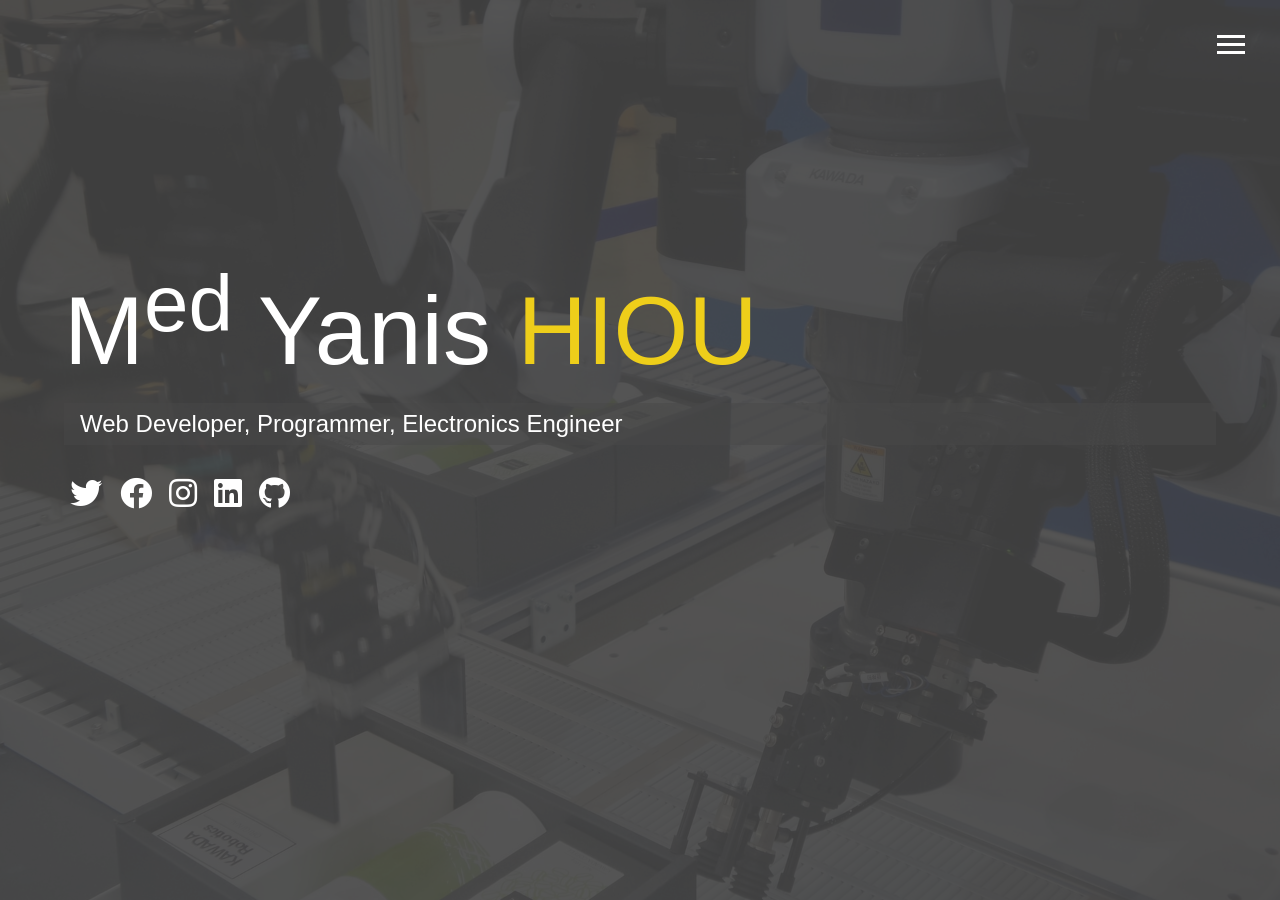
==== index.html @ 88cc2c37 "Add files via upload" ====
<!DOCTYPE html>
<html lang="en">

<head>
  <meta charset="UTF-8">
  <meta name="viewport" content="width=device-width, initial-scale=1.0">
  <meta http-equiv="X-UA-Compatible" content="ie=edge">
  <link rel="stylesheet" href="https://use.fontawesome.com/releases/v5.2.0/css/all.css" integrity="sha384-hWVjflwFxL6sNzntih27bfxkr27PmbbK/iSvJ+a4+0owXq79v+lsFkW54bOGbiDQ"
    crossorigin="anonymous">

  <link rel="stylesheet" href="css/main.css">
  <title>Welcome To My Portfolio</title>
</head>

<body id="bg-img">
  <header>
    <div class="menu-btn">
      <div class="btn-line"></div>
      <div class="btn-line"></div>
      <div class="btn-line"></div>
    </div>

    <nav class="menu">
      <div class="menu-branding">
        <div class="portrait">
        </div>
      </div>
      <ul class="menu-nav">
        <li class="nav-item current">
          <a href="index.html" class="nav-link">
            Home
          </a>
        </li>
        <li class="nav-item">
          <a href="about.html" class="nav-link">
            About Me
          </a>
        </li>
        <li class="nav-item">
          <a href="contact.html" class="nav-link">
            How To Reach Me
          </a>
        </li>
      </ul>
    </nav>
  </header>

  <main id="home">
      <h1 class="lg-heading">
        M<sup>ed</sup> Yanis
        <span class="text-secondary">HIOU</span>
      </h1>
      <h2 class="sm-heading">
        Web Developer, Programmer, Electronics Engineer
      </h2>
    <div class="icons">
      <a href="https://www.twitter.com/MedYanis_HIOU" target="_blank">
        <i class="fab fa-twitter fa-2x"></i>
      </a>
      <a href="https://www.facebook.com/MedYanis.HIOU/" target="_blank">
        <i class="fab fa-facebook fa-2x"></i>
      </a>
      <a href="https://www.instagram.com/MedYanis_HIOU/" target="_blank">
        <i class="fab fa-instagram fa-2x"></i>
      </a>
      <a href="https://www.linkedin.com/in/mohamed-yanis-hiou-94678a19b/" target="_blank">
        <i class="fab fa-linkedin fa-2x"></i>
      </a>
      <a href="https://github.com/mohamedyanis" target="_blank">
        <i class="fab fa-github fa-2x"></i>
      </a>
    </div>
  </main>

  <script src="js/main.js"></script>
</body>

</html>
---- css/main.css ----
.menu-btn {
  position: absolute;
  z-index: 3;
  right: 35px;
  top: 35px;
  cursor: pointer;
  transition: all 0.5s ease-out; }
  .menu-btn .btn-line {
    width: 28px;
    height: 3px;
    margin: 0 0 5px 0;
    background: #fff;
    transition: all 0.5s ease-out; }
  .menu-btn.close {
    transform: rotate(180deg); }
    .menu-btn.close .btn-line:nth-child(1) {
      transform: rotate(45deg) translate(5px, 5px); }
    .menu-btn.close .btn-line:nth-child(2) {
      opacity: 0; }
    .menu-btn.close .btn-line:nth-child(3) {
      transform: rotate(-45deg) translate(7px, -6px); }

.menu {
  position: fixed;
  top: 0;
  width: 100%;
  opacity: 0.9;
  visibility: hidden; }
  .menu.show {
    visibility: visible; }
  .menu-branding, .menu-nav {
    display: flex;
    flex-flow: column wrap;
    align-items: center;
    justify-content: center;
    float: left;
    width: 50%;
    height: 100vh;
    overflow: hidden; }
  .menu-nav {
    margin: 0;
    padding: 0;
    background: #373737;   /*#373737;*/
    list-style: none;
    transform: translate3d(0, -100%, 0);
    transition: all 0.5s ease-out; }
    .menu-nav.show {
      transform: translate3d(0, 0, 0); }
  .menu-branding {
    background: #444;     /*#444;*/
    transform: translate3d(0, 100%, 0);
    transition: all 0.5s ease-out; }
    .menu-branding.show {
      transform: translate3d(0, 0, 0); }
    .menu-branding .portrait {
      width: 250px;
      height: 250px;
      background: url("../img/portrait.jpg");
      border-radius: 50%;
      border: solid 3px #eece1a; }
  .menu .nav-item {
    transform: translate3d(600px, 0, 0);
    transition: all 0.5s ease-out; }
    .menu .nav-item.show {
      transform: translate3d(0, 0, 0); }
    .menu .nav-item.current > a {
      color: #eece1a; }
  .menu .nav-link {
    display: inline-block;
    position: relative;
    font-size: 30px;
    text-transform: uppercase;
    padding: 1rem 0;
    font-weight: 300;
    color: #fff;
    text-decoration: none;
    transition: all 0.5s ease-out; }
    .menu .nav-link:hover {
      color: chartreuse;
        transform: scale(1.25)
}

.nav-item:nth-child(1) {
  transition-delay: 0.1s; }

.nav-item:nth-child(2) {
  transition-delay: 0.2s; }

.nav-item:nth-child(3) {
  transition-delay: 0.3s; }

.nav-item:nth-child(4) {
  transition-delay: 0.4s; }

* {
  box-sizing: border-box; }

body {
  background: #444;
  color: #fff;
  height: 100%;
  margin: 0;
  font-family: 'Segoe UI', Tahoma, Geneva, Verdana, sans-serif;
  line-height: 1.5; }
  body#bg-img {
    background: url(../img/background.jpg);
    background-attachment: fixed;
    background-size: cover; }
    body#bg-img:after {
      content: '';
      position: absolute;
      top: 0;
      right: 0;
      width: 100%;
      height: 100%;
      z-index: -1;
      background: rgba(68, 68, 68, 0.9); }

h1,
h2,
h3 {
  margin: 0;
  font-weight: 350; }
  h1.lg-heading,
  h2.lg-heading,
  h3.lg-heading {
  font-size: 6rem; }
  h1.sm-heading,
  h2.sm-heading,
  h3.sm-heading {
    margin-bottom: 2rem;
    padding: 0.2rem 1rem;
    background: rgba(73, 73, 73, 0.5); }

a {
  color: #fff;
  text-decoration: none; }

header {
  position: fixed;
  z-index: 2;
  width: 100%; }

.text-secondary {
  color: #eece1a; }

main {
  padding: 4rem;
  min-height: calc(100vh - 60px); }
  main .icons {
    margin-top: 1rem; }
    main .icons a {
      padding: 0.4rem; }
      main .icons a:hover {
        color: #eece1a;
        transition: all 0.5s ease-out; }
  main#home {
    overflow: hidden; }
    main#home h1 {
      margin-top: 20vh; }

.about-info {
  display: grid;
  grid-gap: 30px;
  grid-template-areas: 'bioimage bio bio' 'job1 job2 job3';
  grid-template-columns: repeat(3, 1fr); }
  .about-info .bio-image {
    grid-area: bioimage;
    margin: auto;
    border-radius: 50%;
    border: #eece1a 3px solid; }
  .about-info .bio {
    grid-area: bio;
    font-size: 1.5rem; }
  .about-info .job-1 {
    grid-area: job1; }
  .about-info .job-2 {
    grid-area: job2; }
  .about-info .job-3 {
    grid-area: job3; }
  .about-info .job {
    background: #515151;
    padding: 0.5rem;
    border-bottom: #eece1a 5px solid; }

.projects {
  display: grid;
  grid-gap: 0.7rem;
  grid-template-columns: repeat(3, 1fr); }
  .projects img {
    width: 100%;
    border: 3px #fff solid; }
    .projects img:hover {
      opacity: 0.5;
      border-color: #eece1a;
      transition: all 0.5s ease-out; }

.boxes {
  display: flex;
  flex-wrap: wrap;
  justify-content: space-evenly;
  align-items: center;
  margin-top: 1rem; }
  .boxes div {
    font-size: 2rem;
    border: 3px #fff solid;
    padding: 1.5rem 2.5rem;
    margin-bottom: 3rem;
    transition: all 0.5s ease-out; }
    .boxes div:hover {
      padding: 0.5rem 1.5rem;
      background: #eece1a;
      color: #000; }
      .boxes div:hover span {
        color: #000; }

.btn, .btn-dark, .btn-light {
  display: block;
  padding: 0.5rem 1rem;
  border: 0;
  margin-bottom: 0.3rem; }
  .btn:hover, .btn-dark:hover, .btn-light:hover {
    background: #eece1a;
    color: #000; }

.btn-dark {
  background: black;
  color: #fff; }

.btn-light {
  background: #c4c4c4;
  color: #333; }

#main-footer {
  text-align: center;
  padding: 1rem;
  background: #2b2b2b;
  color: #fff;
  height: 60px; }

@media screen and (min-width: 1171px) {
  .projects {
    grid-template-columns: repeat(4, 1fr); } }

@media screen and (min-width: 769px) and (max-width: 1170px) {
  .projects {
    grid-template-columns: repeat(3, 1fr); } }

@media screen and (max-width: 768px) {
  main {
    align-items: center;
    text-align: center; }
    main .lg-heading {
      line-height: 1;
      margin-bottom: 1rem; }
  ul.menu-nav,
  div.menu-branding {
    float: none;
    width: 100%;
    min-height: 0; }
    ul.menu-nav.show,
    div.menu-branding.show {
      transform: translate3d(0, 0, 0); }
  .menu-nav {
    height: 75vh;
    transform: translate3d(-100%, 0, 0);
    font-size: 24px; }
  .menu-branding {
    height: 25vh;
    transform: translate3d(100%, 0, 0); }
    .menu-branding .portrait {
      background: url("../img/portrait_small.jpg");
      width: 114px;
      height: 115px; }
  .about-info {
    grid-template-areas: 'bioimage' 'bio' 'job1' 'job2' 'job3';
    grid-template-columns: 1fr; }
  .projects {
    grid-template-columns: repeat(2, 1fr); } }

@media screen and (max-width: 500px) {
  main {
    padding: 2rem; }
    main #home h1 {
      margin-top: 10vh; }
    main .lg-heading {
      margin-top: 1rem;
      font-size: 5rem; }
  .projects {
    grid-template-columns: 1fr; } }
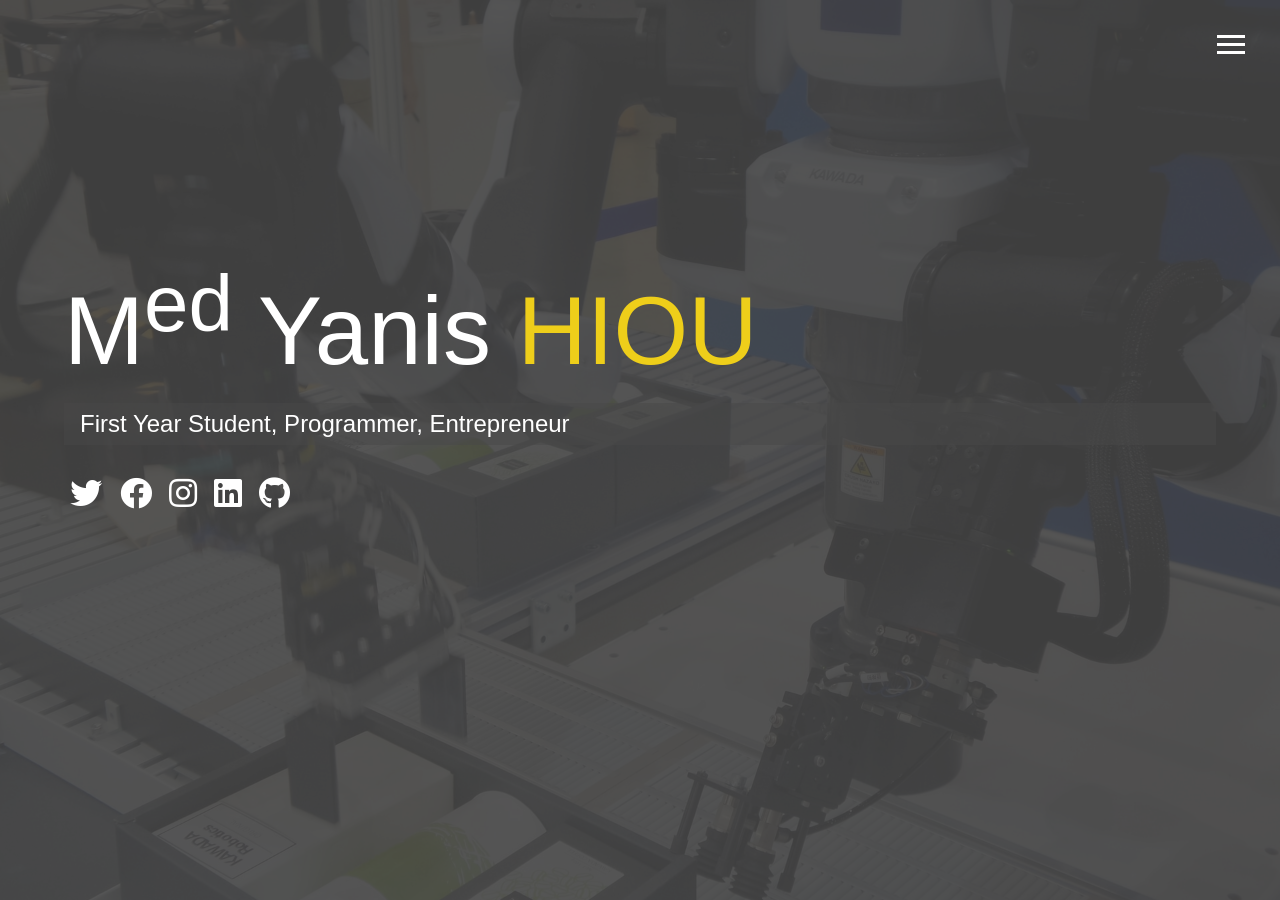
==== commit 52d22f89: "Update index.html" ====
--- a/index.html
+++ b/index.html
@@ -51,7 +51,7 @@
         <span class="text-secondary">HIOU</span>
       </h1>
       <h2 class="sm-heading">
-        Web Developer, Programmer, Electronics Engineer
+        First Year Student, Programmer, Entrepreneur
       </h2>
     <div class="icons">
       <a href="https://www.twitter.com/MedYanis_HIOU" target="_blank">
@@ -63,7 +63,7 @@
       <a href="https://www.instagram.com/MedYanis_HIOU/" target="_blank">
         <i class="fab fa-instagram fa-2x"></i>
       </a>
-      <a href="https://www.linkedin.com/in/mohamed-yanis-hiou-94678a19b/" target="_blank">
+      <a href="https://www.linkedin.com/in/medyanis-hiou/" target="_blank">
         <i class="fab fa-linkedin fa-2x"></i>
       </a>
       <a href="https://github.com/mohamedyanis" target="_blank">
@@ -75,4 +75,4 @@
   <script src="js/main.js"></script>
 </body>
 
-</html>+</html>
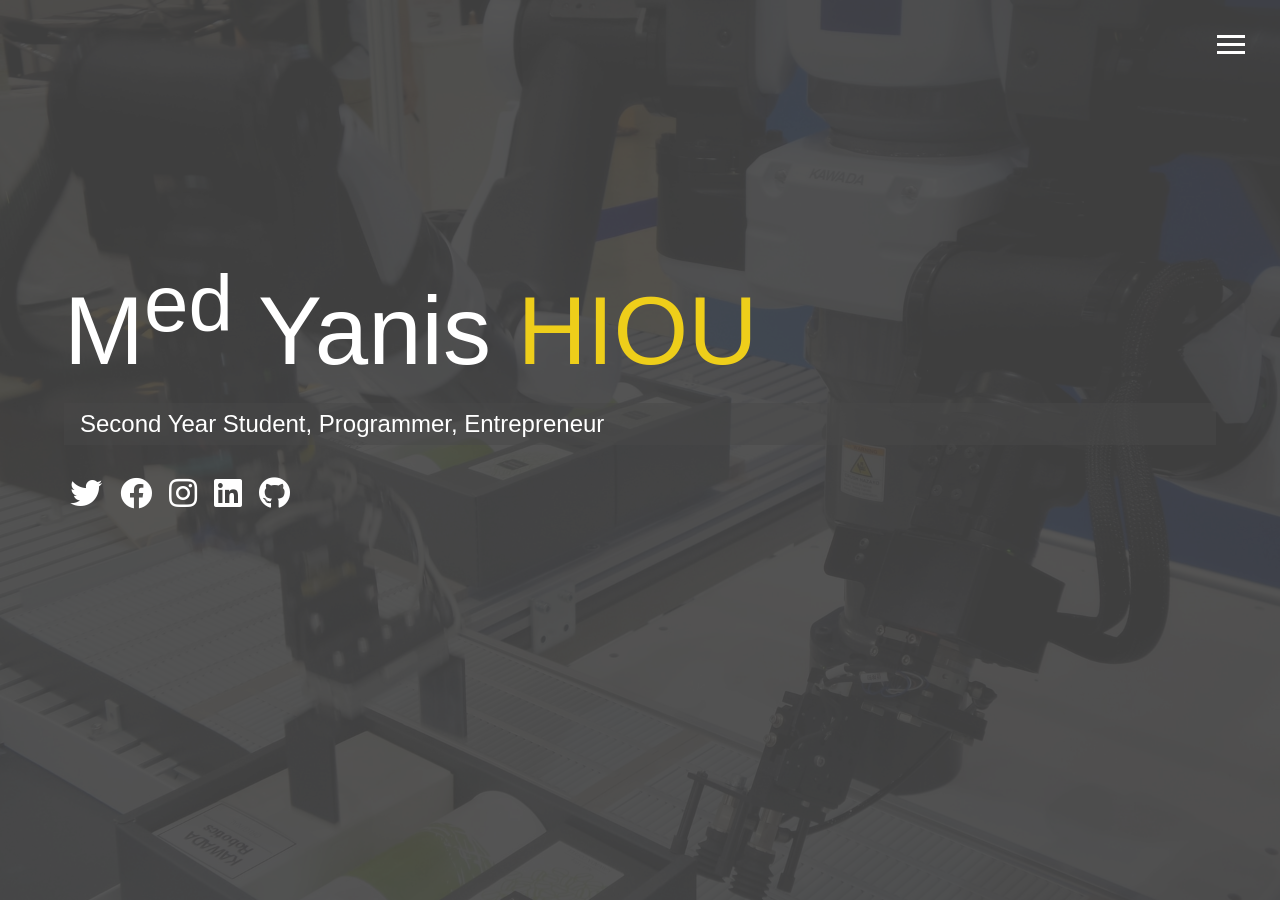
==== commit fc36e1fb: "Update index.html" ====
--- a/index.html
+++ b/index.html
@@ -2,6 +2,18 @@
 <html lang="en">
 
 <head>
+  <!-- Google Analytics -->
+  <!-- Global site tag (gtag.js) - Google Analytics -->
+<script async src="https://www.googletagmanager.com/gtag/js?id=UA-175466393-1"></script>
+<script>
+  window.dataLayer = window.dataLayer || [];
+  function gtag(){dataLayer.push(arguments);}
+  gtag('js', new Date());
+
+  gtag('config', 'UA-175466393-1');
+</script>
+
+
   <meta charset="UTF-8">
   <meta name="viewport" content="width=device-width, initial-scale=1.0">
   <meta http-equiv="X-UA-Compatible" content="ie=edge">
@@ -37,6 +49,11 @@
           </a>
         </li>
         <li class="nav-item">
+          <a href="work.html" class="nav-link">
+            My Work
+          </a>
+        </li>
+        <li class="nav-item">
           <a href="contact.html" class="nav-link">
             How To Reach Me
           </a>
@@ -51,7 +68,7 @@
         <span class="text-secondary">HIOU</span>
       </h1>
       <h2 class="sm-heading">
-        First Year Student, Programmer, Entrepreneur
+        Second Year Student, Programmer, Entrepreneur
       </h2>
     <div class="icons">
       <a href="https://www.twitter.com/MedYanis_HIOU" target="_blank">
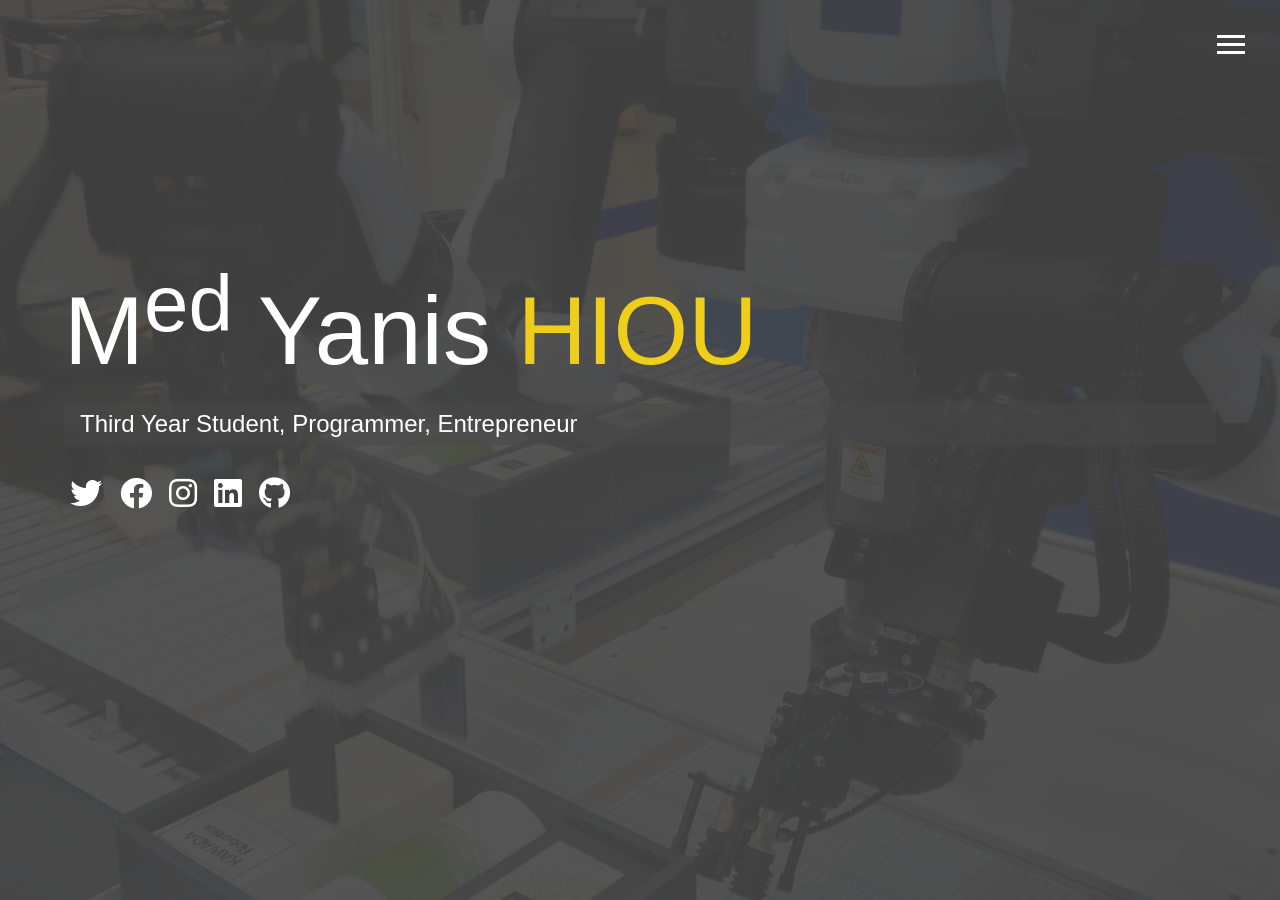
==== commit 399c860a: "Update index.html" ====
--- a/index.html
+++ b/index.html
@@ -68,7 +68,7 @@
         <span class="text-secondary">HIOU</span>
       </h1>
       <h2 class="sm-heading">
-        Second Year Student, Programmer, Entrepreneur
+        Third Year Student, Programmer, Entrepreneur
       </h2>
     <div class="icons">
       <a href="https://www.twitter.com/MedYanis_HIOU" target="_blank">
